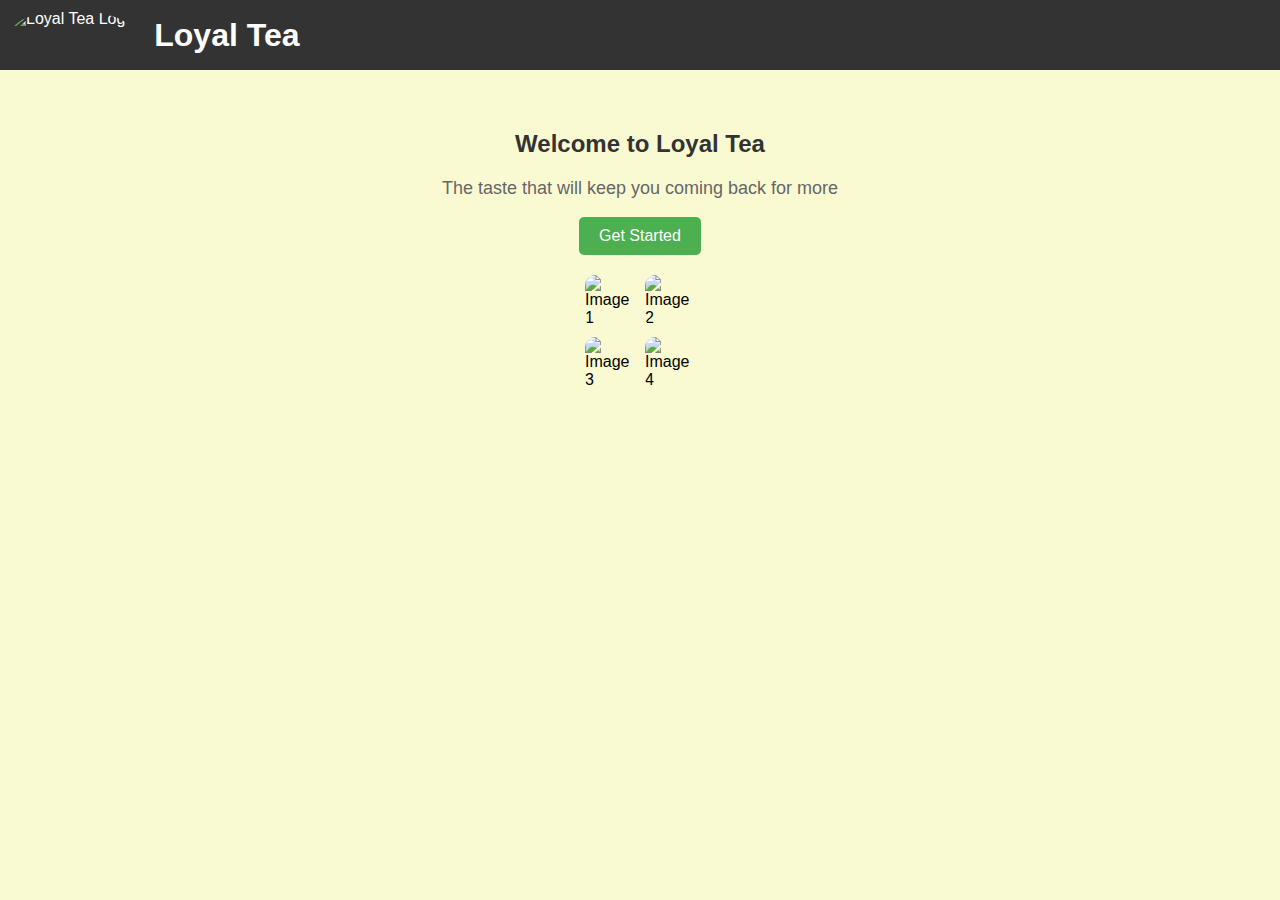
==== index.html @ 144cb589 "Add files via upload" ====
<!DOCTYPE html>
<html lang="en">
<head>
  <meta charset="UTF-8">
  <meta name="viewport" content="width=device-width, initial-scale=1.0">
  <title>Loyal Tea</title>
  <style>
    body {
      background-color: lightgoldenrodyellow;
      font-family: Arial, sans-serif;
      margin: 0;
      padding: 0;
    }
    .header {
      display: flex;
      align-items: center;
      padding: 10px;
      background-color: #333;
      color: white;
    }
    .header img {
      height: 50px;
      margin-right: 20px;
      border-radius: 50%;
    }
    .header h1 {
      margin: 0;
    }
    main {
      display: flex;
      flex-direction: column;
      align-items: center;
      padding: 20px;
    }
    h2 {
      color: #333;
    }
    p {
      font-size: 18px;
      color: #666;
    }
    button {
      background-color: #4CAF50;
      color: white;
      padding: 10px 20px;
      border: none;
      border-radius: 5px;
      cursor: pointer;
      font-size: 16px;
      transition: background-color 0.3s ease;
    }
    button:hover {
      background-color: #45a049;
    }
    .category {
      margin-top: 20px;
      text-align: center;
    }
    .image-grid {
      display: grid;
      grid-template-columns: repeat(2, 1fr);
      gap: 10px;
      margin-top: 20px;
    }
    .image-grid img {
      width: 50px;
      height: auto;
      border-radius: 10px;
    }
  </style>
</head>
<body>
  <div class="header">
    <img src="image/background.jpg" alt="Loyal Tea Logo">
    <h1>Loyal Tea</h1>
  </div>

  <main>
    <section id="welcome" class="category">
      <h2>Welcome to Loyal Tea</h2>
      <p>The taste that will keep you coming back for more</p>
      <button onclick="getStarted()">Get Started</button>
    </section>
    <div class="image-grid">
      <img src="image/item1.jpg" alt="Image 1">
      <img src="image/item6.jpg" alt="Image 2">
      <img src="image/item3.jpg" alt="Image 3">
      <img src="image/item4.jpg" alt="Image 4">
    </div>
  </main>

  <script>
    function getStarted() {
      window.location.href = 'drinks.html';
    }
  </script>
</body>
</html>
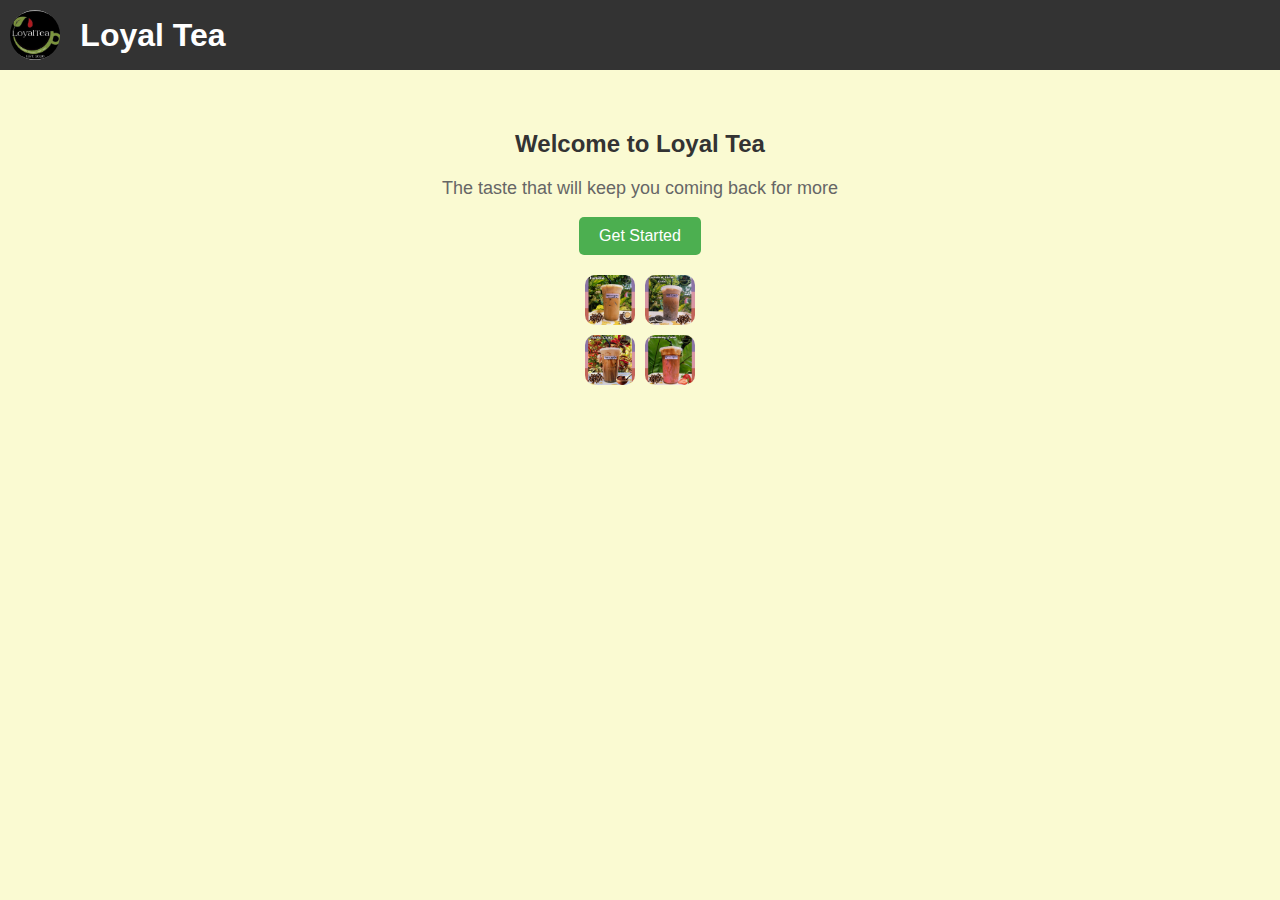
==== commit 89366f9b: "index.html" ====
--- a/index.html
+++ b/index.html
@@ -71,7 +71,7 @@
 </head>
 <body>
   <div class="header">
-    <img src="image/background.jpg" alt="Loyal Tea Logo">
+    <img src="background.jpg" alt="Loyal Tea Logo">
     <h1>Loyal Tea</h1>
   </div>
 
@@ -82,10 +82,10 @@
       <button onclick="getStarted()">Get Started</button>
     </section>
     <div class="image-grid">
-      <img src="image/item1.jpg" alt="Image 1">
-      <img src="image/item6.jpg" alt="Image 2">
-      <img src="image/item3.jpg" alt="Image 3">
-      <img src="image/item4.jpg" alt="Image 4">
+      <img src="item1.jpg" alt="Image 1">
+      <img src="item6.jpg" alt="Image 2">
+      <img src="item3.jpg" alt="Image 3">
+      <img src="item4.jpg" alt="Image 4">
     </div>
   </main>
 
